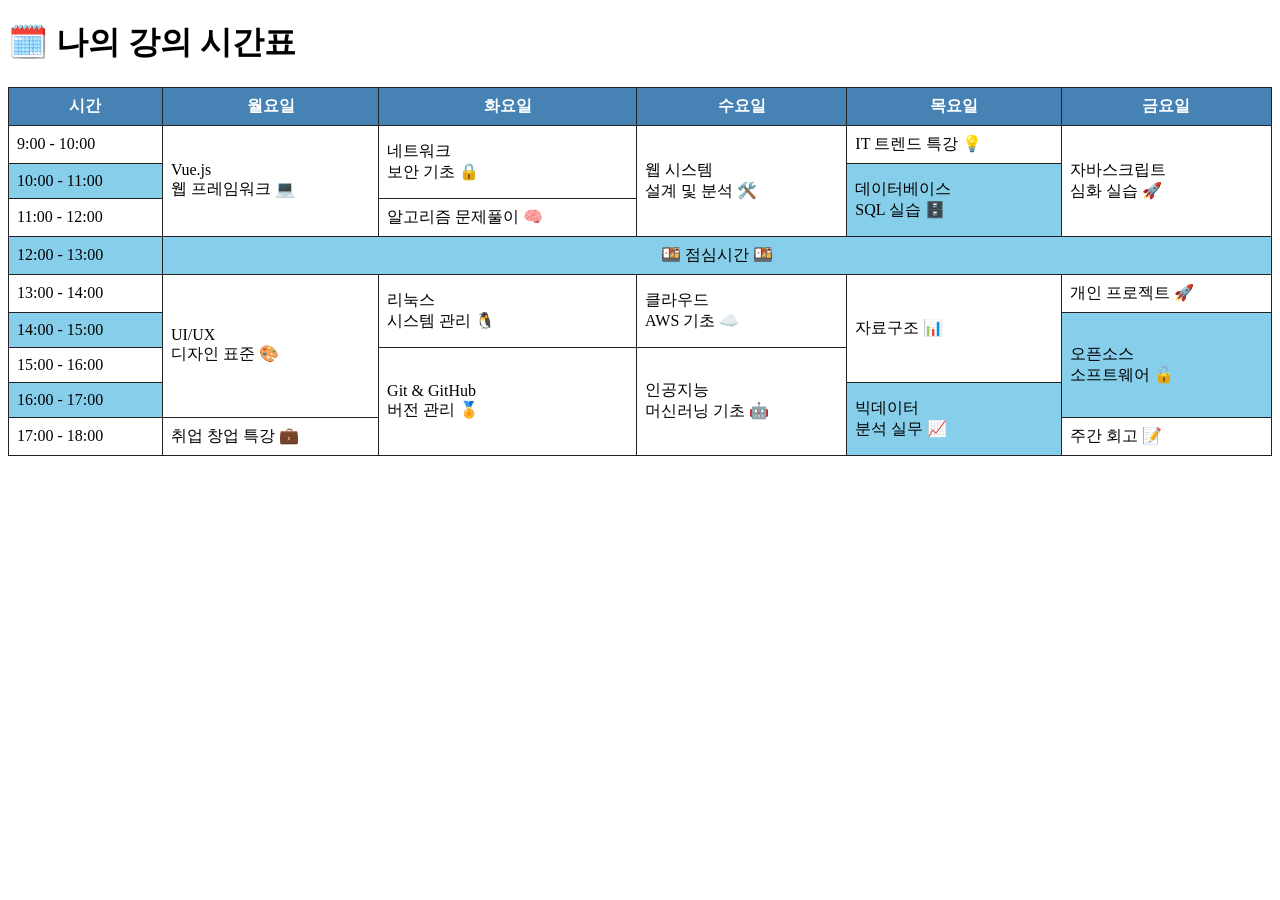
==== html/myClass.html @ c7a96dd5 "[과제] 나의 강의 일정" ====
<!DOCTYPE html>
<html lang="en">
<head>
    <meta charset="UTF-8">
    <meta name="viewport" content="width=device-width, initial-scale=1.0">
    <title>my class</title>
    <style>
        table {
            width: 100%;
            border-collapse: collapse;
        }
        th, td {
            border: 1px solid #222;
            padding: 8px;
            text-align: left;
        }
        tbody tr:nth-child(even) {
            background-color: skyblue;
        }
        th {
            background-color: steelblue;
            color: white;
            text-align: center;
        }
    </style>
</head>
<body>
    <h1>🗓️ 나의 강의 시간표</h1>
    <table>
        <thead>
            <tr>
                <th>시간</th>
                <th>월요일</th>
                <th>화요일</th>
                <th>수요일</th>
                <th>목요일</th>
                <th>금요일</th>
            </tr>
        </thead>
        <tbody>
            <tr>
                <td>9:00 - 10:00</td>
                <td rowspan="3">Vue.js<br />웹 프레임워크 💻</td>
                <td rowspan="2">네트워크<br />보안 기초 🔒</td>
                <td rowspan="3">웹 시스템<br />설계 및 분석 🛠️</td>
                <td>IT 트렌드 특강 💡</td>
                <td rowspan="3">자바스크립트<br />심화 실습 🚀</td>
            </tr>
            <tr>
                <td>10:00 - 11:00</td>
                <td rowspan="2">데이터베이스<br />SQL 실습 🗄️</td>
            </tr>
            <tr>
                <td>11:00 - 12:00</td>
                <td>알고리즘 문제풀이 🧠</td>
            </tr>
            <tr>
                <td>12:00 - 13:00</td>
                <td colspan="5" style="text-align: center;">🍱 점심시간 🍱</td>
            </tr>
            <tr>
                <td>13:00 - 14:00</td>
                <td rowspan="4">UI/UX<br />디자인 표준 🎨</td>
                <td rowspan="2">리눅스<br />시스템 관리 🐧</td>
                <td rowspan="2">클라우드<br />AWS 기초 ☁️</td>
                <td rowspan="3">자료구조 📊</td>
                <td>개인 프로젝트 🚀</td>
            </tr>
            <tr>
                <td>14:00 - 15:00</td>
                <td rowspan="3">오픈소스<br />소프트웨어 🔓</td>
            </tr>
            <tr>
                <td>15:00 - 16:00</td>
                <td rowspan="3">Git & GitHub<br />버전 관리 🏅</td>
                <td rowspan="3">인공지능<br />머신러닝 기초 🤖</td>
            </tr>
            <tr>
                <td>16:00 - 17:00</td>
                <td rowspan="2">빅데이터<br />분석 실무 📈</td>
            </tr>
            <tr>
                <td>17:00 - 18:00</td>
                <td>취업 창업 특강 💼</td>
                <td>주간 회고 📝</td>
            </tr>
        </tbody>
    </table>
</body>
</html>
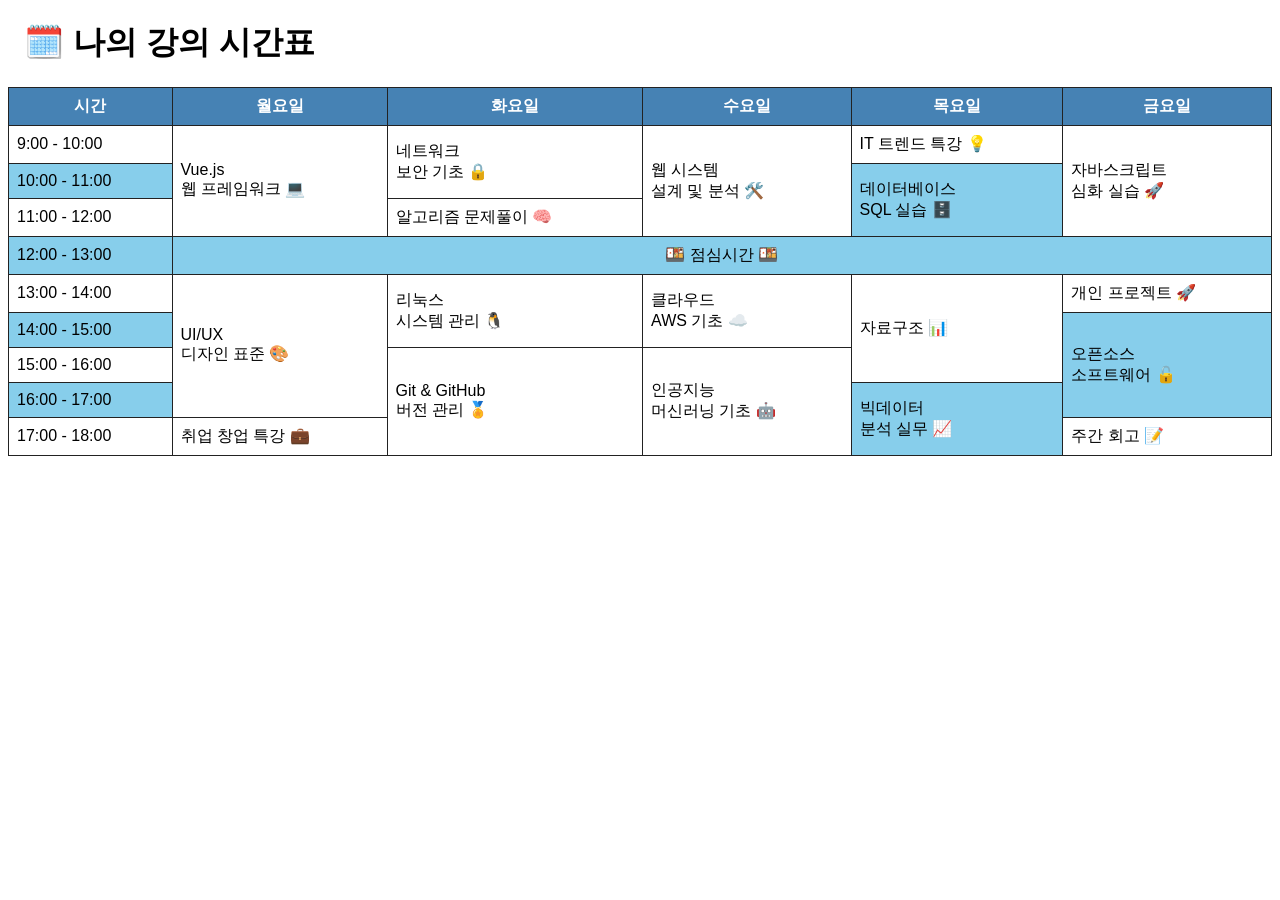
==== commit 749d6a5c: "[과제] 전체 테마 및 텍스트 Styling" ====
--- a/html/myClass.html
+++ b/html/myClass.html
@@ -4,6 +4,7 @@
     <meta charset="UTF-8">
     <meta name="viewport" content="width=device-width, initial-scale=1.0">
     <title>my class</title>
+    <link rel="stylesheet" href="../css/style.css" />
     <style>
         table {
             width: 100%;
--- a/css/style.css
+++ b/css/style.css
@@ -0,0 +1,75 @@
+body {
+  font-family: "IBM Plex Sans KR", sans-serif;
+  font-weight: 400;
+  font-style: normal;
+}
+body > * {
+  padding: 0 16px;
+}
+nav ul {
+  display: flex;
+  flex-wrap: wrap;
+  list-style: none;
+  padding-left: 0;
+  gap: 16px;
+}
+a {
+  text-decoration: none;
+  color: #808080;
+}
+a:hover {
+  color: #0d6efd;
+}
+.content {
+  display: flex;
+  justify-content: center;
+  flex-wrap: wrap;
+  gap: 20px;
+}
+main {
+  display: flex;
+  flex-direction: column;
+  width: 70%;
+  gap: 32px;
+
+  @media (max-width: 654px) {
+    width: calc(100% - 32px);
+  }
+}
+h2 {
+  background-color: #6b8e2350;
+  border-left: 4px solid olivedrab;
+  padding-left: 10px;
+}
+h3 {
+  line-height: 1.75;
+  border-left: 4px solid olivedrab;
+  padding-left: 10px;
+}
+.sidebar {
+  flex-grow: 1;
+  min-width: 120px;
+  max-width: 300px;
+  background-color: white;
+  border: 1px solid #ccc;
+  border-radius: 8px;
+  padding: 20px;
+
+  @media (max-width: 654px) {
+    width: calc(100% - 32px);
+    max-width: none;
+  }
+}
+.sidebar > ul {
+  padding-left: 20px;
+}
+.btn {
+  width: 100%;
+  max-width: 300px;
+  background-color: #0d6efd;
+  color: white;
+  border: none;
+  border-radius: 8px;
+  padding: 10px 20px;
+  cursor: pointer;
+}
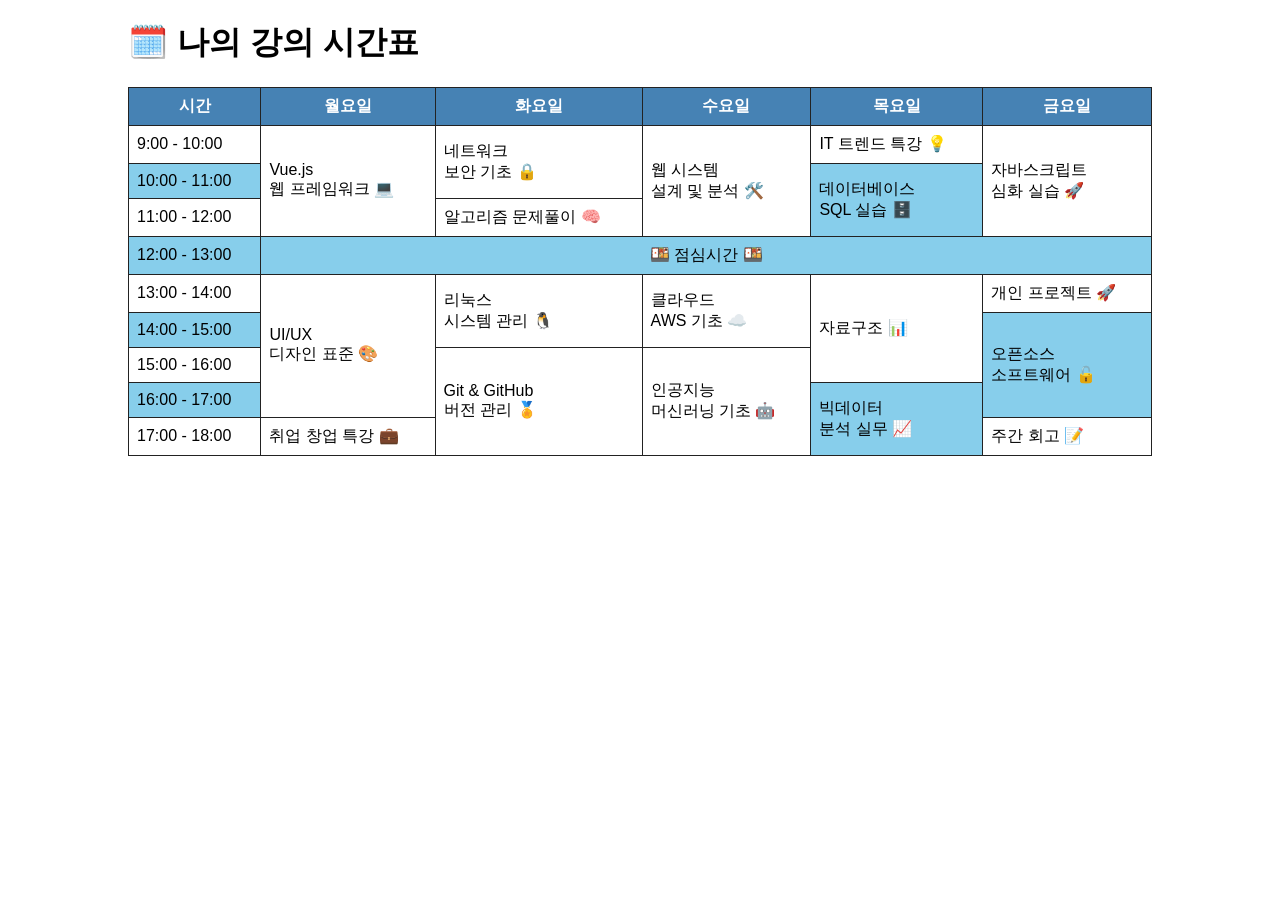
==== commit 5110c218: "[과제] 박스 모델의 이해" ====
--- a/html/myClass.html
+++ b/html/myClass.html
@@ -1,91 +1,94 @@
-<!DOCTYPE html>
+<!doctype html>
 <html lang="en">
-<head>
-    <meta charset="UTF-8">
-    <meta name="viewport" content="width=device-width, initial-scale=1.0">
+  <head>
+    <meta charset="UTF-8" />
+    <meta name="viewport" content="width=device-width, initial-scale=1.0" />
     <title>my class</title>
     <link rel="stylesheet" href="../css/style.css" />
     <style>
-        table {
-            width: 100%;
-            border-collapse: collapse;
-        }
-        th, td {
-            border: 1px solid #222;
-            padding: 8px;
-            text-align: left;
-        }
-        tbody tr:nth-child(even) {
-            background-color: skyblue;
-        }
-        th {
-            background-color: steelblue;
-            color: white;
-            text-align: center;
-        }
+      table {
+        width: 100%;
+        border-collapse: collapse;
+      }
+      th,
+      td {
+        border: 1px solid #222;
+        padding: 8px;
+        text-align: left;
+      }
+      tbody tr:nth-child(even) {
+        background-color: skyblue;
+      }
+      th {
+        background-color: steelblue;
+        color: white;
+        text-align: center;
+      }
     </style>
-</head>
-<body>
-    <h1>🗓️ 나의 강의 시간표</h1>
-    <table>
+  </head>
+  <body>
+    <div class="container">
+      <h1>🗓️ 나의 강의 시간표</h1>
+      <table>
         <thead>
-            <tr>
-                <th>시간</th>
-                <th>월요일</th>
-                <th>화요일</th>
-                <th>수요일</th>
-                <th>목요일</th>
-                <th>금요일</th>
-            </tr>
+          <tr>
+            <th>시간</th>
+            <th>월요일</th>
+            <th>화요일</th>
+            <th>수요일</th>
+            <th>목요일</th>
+            <th>금요일</th>
+          </tr>
         </thead>
         <tbody>
-            <tr>
-                <td>9:00 - 10:00</td>
-                <td rowspan="3">Vue.js<br />웹 프레임워크 💻</td>
-                <td rowspan="2">네트워크<br />보안 기초 🔒</td>
-                <td rowspan="3">웹 시스템<br />설계 및 분석 🛠️</td>
-                <td>IT 트렌드 특강 💡</td>
-                <td rowspan="3">자바스크립트<br />심화 실습 🚀</td>
-            </tr>
-            <tr>
-                <td>10:00 - 11:00</td>
-                <td rowspan="2">데이터베이스<br />SQL 실습 🗄️</td>
-            </tr>
-            <tr>
-                <td>11:00 - 12:00</td>
-                <td>알고리즘 문제풀이 🧠</td>
-            </tr>
-            <tr>
-                <td>12:00 - 13:00</td>
-                <td colspan="5" style="text-align: center;">🍱 점심시간 🍱</td>
-            </tr>
-            <tr>
-                <td>13:00 - 14:00</td>
-                <td rowspan="4">UI/UX<br />디자인 표준 🎨</td>
-                <td rowspan="2">리눅스<br />시스템 관리 🐧</td>
-                <td rowspan="2">클라우드<br />AWS 기초 ☁️</td>
-                <td rowspan="3">자료구조 📊</td>
-                <td>개인 프로젝트 🚀</td>
-            </tr>
-            <tr>
-                <td>14:00 - 15:00</td>
-                <td rowspan="3">오픈소스<br />소프트웨어 🔓</td>
-            </tr>
-            <tr>
-                <td>15:00 - 16:00</td>
-                <td rowspan="3">Git & GitHub<br />버전 관리 🏅</td>
-                <td rowspan="3">인공지능<br />머신러닝 기초 🤖</td>
-            </tr>
-            <tr>
-                <td>16:00 - 17:00</td>
-                <td rowspan="2">빅데이터<br />분석 실무 📈</td>
-            </tr>
-            <tr>
-                <td>17:00 - 18:00</td>
-                <td>취업 창업 특강 💼</td>
-                <td>주간 회고 📝</td>
-            </tr>
+          <tr>
+            <td>9:00 - 10:00</td>
+            <td rowspan="3">Vue.js<br />웹 프레임워크 💻</td>
+            <td rowspan="2">네트워크<br />보안 기초 🔒</td>
+            <td rowspan="3">웹 시스템<br />설계 및 분석 🛠️</td>
+            <td>IT 트렌드 특강 💡</td>
+            <td rowspan="3">자바스크립트<br />심화 실습 🚀</td>
+          </tr>
+          <tr>
+            <td>10:00 - 11:00</td>
+            <td rowspan="2">데이터베이스<br />SQL 실습 🗄️</td>
+          </tr>
+          <tr>
+            <td>11:00 - 12:00</td>
+            <td>알고리즘 문제풀이 🧠</td>
+          </tr>
+          <tr>
+            <td>12:00 - 13:00</td>
+            <td colspan="5" style="text-align: center">🍱 점심시간 🍱</td>
+          </tr>
+          <tr>
+            <td>13:00 - 14:00</td>
+            <td rowspan="4">UI/UX<br />디자인 표준 🎨</td>
+            <td rowspan="2">리눅스<br />시스템 관리 🐧</td>
+            <td rowspan="2">클라우드<br />AWS 기초 ☁️</td>
+            <td rowspan="3">자료구조 📊</td>
+            <td>개인 프로젝트 🚀</td>
+          </tr>
+          <tr>
+            <td>14:00 - 15:00</td>
+            <td rowspan="3">오픈소스<br />소프트웨어 🔓</td>
+          </tr>
+          <tr>
+            <td>15:00 - 16:00</td>
+            <td rowspan="3">Git & GitHub<br />버전 관리 🏅</td>
+            <td rowspan="3">인공지능<br />머신러닝 기초 🤖</td>
+          </tr>
+          <tr>
+            <td>16:00 - 17:00</td>
+            <td rowspan="2">빅데이터<br />분석 실무 📈</td>
+          </tr>
+          <tr>
+            <td>17:00 - 18:00</td>
+            <td>취업 창업 특강 💼</td>
+            <td>주간 회고 📝</td>
+          </tr>
         </tbody>
-    </table>
-</body>
-</html>+      </table>
+    </div>
+  </body>
+</html>
--- a/css/style.css
+++ b/css/style.css
@@ -19,6 +19,13 @@
 }
 a:hover {
   color: #0d6efd;
+}
+.container {
+  margin: 0 auto;
+  width: clamp(500px, 80vw, 1140px);
+}
+.container > section {
+  padding: 10px 0;
 }
 .content {
   display: flex;
@@ -73,3 +80,19 @@
   padding: 10px 20px;
   cursor: pointer;
 }
+.trip-card {
+  display: flex;
+  flex-direction: column;
+  background-color: white;
+  box-shadow: 0 4px 12px rgba(0, 0, 16, 0.2);
+  border-radius: 12px;
+  margin-bottom: 24px;
+  padding: 12px 16px 32px;
+  gap: 16px;
+}
+.trip-card > img {
+  border-radius: 8px;
+  width: 100%;
+  max-width: 500px;
+  height: auto;
+}
